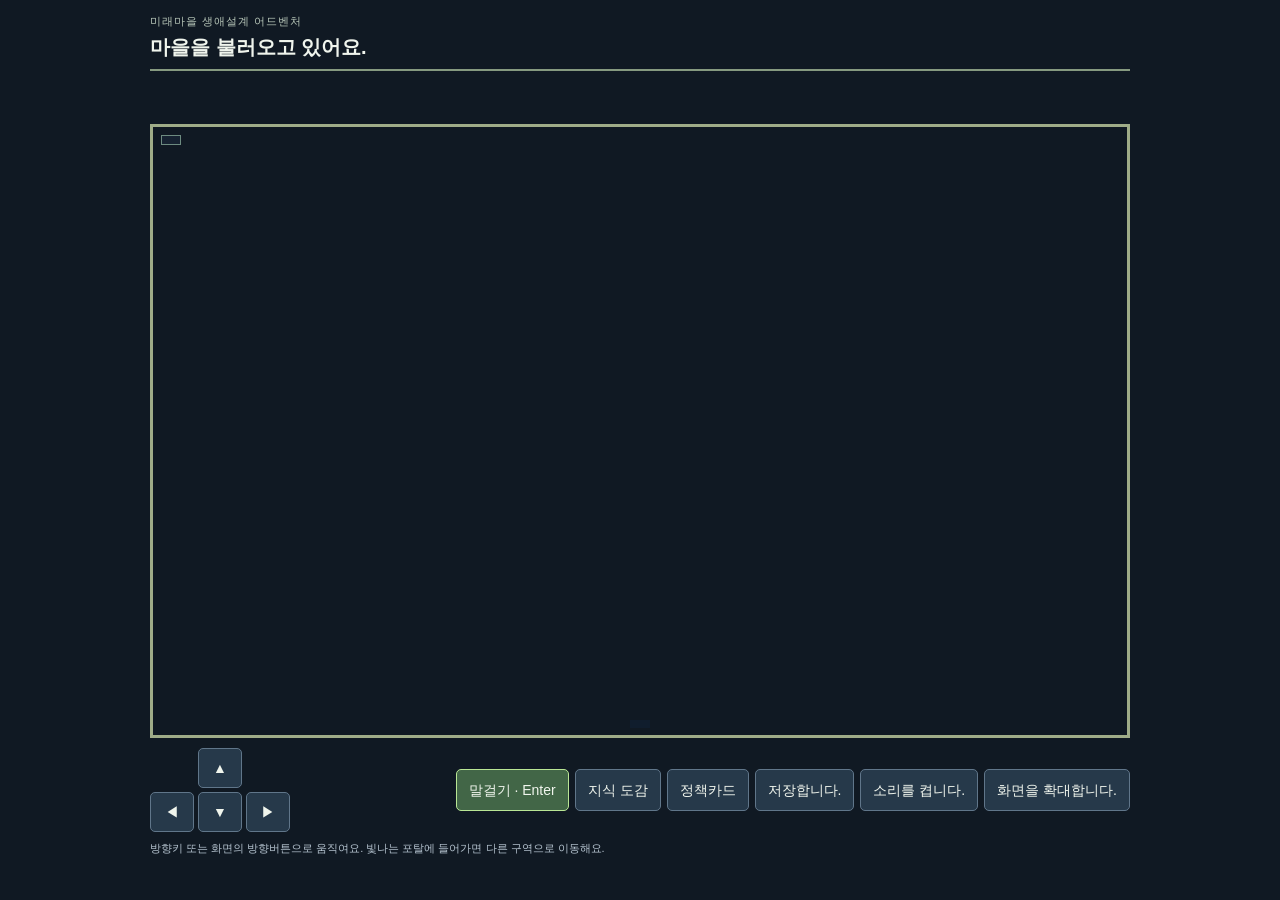
==== component/frontend/index.html @ e7f8c18e "Add files via upload" ====
<!doctype html>
<html lang="ko"><head><meta charset="utf-8"><meta name="viewport" content="width=device-width, initial-scale=1">
<title>미래마을 생애설계 어드벤처</title><link rel="stylesheet" href="style.css"></head>
<body><main id="game">
<header><div><span class="tag">미래마을 생애설계 어드벤처</span><h1 id="place">마을을 불러오고 있어요.</h1></div><div id="age"></div></header>
<div id="hud" aria-label="마을의 현재 지표"></div>
<div class="quest"><strong id="objective"></strong><span id="badges"></span></div>
<div id="stage" tabindex="0" aria-label="방향키로 이동합니다. NPC 바로 옆에서 Enter로 말을 겁니다.">
<canvas id="world" width="768" height="480" aria-label="24×15 타일 미래마을 지도"></canvas>
<div id="maplabel"></div><div id="hint" aria-live="polite"></div>
<div id="modal" class="hidden" role="dialog" aria-modal="true" aria-labelledby="dialogtitle"><section id="dialog"></section></div>
</div>
<div id="controls"><div class="pad" aria-label="이동 방향 버튼">
<button data-dir="up" class="up" aria-label="위로 이동합니다.">▲</button><button data-dir="left" class="left" aria-label="왼쪽으로 이동합니다.">◀</button><button data-dir="down" class="down" aria-label="아래로 이동합니다.">▼</button><button data-dir="right" class="right" aria-label="오른쪽으로 이동합니다.">▶</button>
</div><div class="actions"><button id="talk" class="primary">말걸기 · Enter</button><button id="book">지식 도감</button><button id="policy">정책카드</button><button id="save">저장합니다.</button><button id="sound">소리를 켭니다.</button><button id="full">화면을 확대합니다.</button></div></div>
<footer id="status" aria-live="polite">방향키 또는 화면의 방향버튼으로 움직여요. 빛나는 포탈에 들어가면 다른 구역으로 이동해요.</footer>
</main><script src="game.js"></script></body></html>
---- component/frontend/style.css ----
:root{color-scheme:dark;--bg:#101923;--panel:#1b2937;--line:#4a6072;--fg:#f0f5ed;--accent:#b9e695}
*{box-sizing:border-box}body{margin:0;background:var(--bg);color:var(--fg);font:14px/1.55 Pretendard,-apple-system,BlinkMacSystemFont,"Segoe UI",sans-serif}button{font:inherit;color:inherit;background:#26394a;border:1px solid #60768a;border-radius:5px;cursor:pointer;min-height:42px;padding:7px 12px;touch-action:manipulation}button:hover{background:#3a5266}button:focus-visible,input:focus-visible{outline:3px solid #ffe6a3;outline-offset:2px}button:disabled{opacity:.48;cursor:not-allowed}.primary{background:#426647;border-color:#b9e695}#game{max-width:1000px;margin:auto;padding:10px}header{display:flex;justify-content:space-between;align-items:center;border-bottom:2px solid #869a80;margin-bottom:8px}.tag{font-size:11px;color:#b9c8ba;letter-spacing:1px}h1{font-size:20px;margin:0 0 6px}#age{font-size:20px;color:#f8df94;font-weight:700}#hud{display:grid;grid-template-columns:repeat(7,1fr);gap:6px}.metric{border:1px solid var(--line);padding:7px;background:var(--panel)}.metric span{display:block;font-size:11px;color:#c3cfda}.metric b{font-size:19px;font-variant-numeric:tabular-nums}.track{height:5px;background:#42505a;margin-top:3px}.fill{height:100%;background:#abd28d}.fill.danger{background:#e7ac84}.quest{padding:7px 0;font-size:12px;min-height:45px}.quest strong{display:block;color:#ffdf8f}#badges{color:#b8d2c9}#stage{position:relative;border:3px solid #9fac88;isolation:isolate}canvas{display:block;width:100%;height:auto;image-rendering:pixelated;touch-action:none}#maplabel{position:absolute;top:8px;left:8px;background:#172333ed;border:1px solid #6d8b80;padding:4px 9px;font-size:11px;pointer-events:none}#hint{position:absolute;bottom:7px;left:50%;transform:translateX(-50%);background:#111d2fee;padding:4px 10px;max-width:95%;text-align:center;font-size:12px;pointer-events:none}#controls{display:flex;justify-content:space-between;gap:15px;padding-top:10px;align-items:center}.pad{display:grid;grid-template-columns:44px 44px 44px;grid-template-rows:40px 40px;gap:4px;flex-shrink:0}.pad button{padding:0;min-height:40px;touch-action:none}.up{grid-column:2}.left{grid-column:1;grid-row:2}.down{grid-column:2;grid-row:2}.right{grid-column:3;grid-row:2}.actions{display:flex;gap:6px;flex-wrap:wrap;justify-content:flex-end}footer{color:#b6c4d0;font-size:11px;margin:8px 0}.hidden{display:none!important}#modal{position:absolute;inset:0;background:#07101bdc;display:flex;align-items:flex-end;z-index:5;padding:12px}#dialog{width:100%;max-height:100%;overflow:auto;background:#172634;border:2px solid #d9d5ad;padding:14px;overscroll-behavior:contain}#dialog h2{font-size:18px;color:#ffdf8f;margin:0 0 8px}#dialog p{margin:6px 0 10px}#dialog .close{float:right;margin-left:10px;font-size:12px;min-height:32px;padding:3px 9px}.dialog-actions{display:flex;flex-direction:column;gap:7px;clear:both;margin-top:10px}.choice{text-align:left}.choice small{display:block;color:#c8d2df;font-size:11px;line-height:1.6}.feedback{border-left:3px solid #b9e695;padding:6px 10px;color:#d4edc6}.card{border:1px solid #607080;margin:8px 0;padding:9px}details{border-top:1px solid #425567;padding:8px 0}summary{cursor:pointer;color:#b9dcfa}.checkrow{display:flex;align-items:flex-start;gap:8px;margin:12px 0}.checkrow input{width:20px;height:20px;flex-shrink:0}.bigscore{font-size:clamp(20px,3vw,30px);color:#ffe7a1;font-weight:bold}.comparison{border:1px solid #698075;padding:10px;margin:12px 0}.bar{height:14px;background:#a9d496;margin:3px 0 7px}.bar.baseline{background:#8093a7}.ending-letter{border-top:1px solid #536471;margin-top:12px;padding-top:10px}.pyramid{display:grid;grid-template-columns:1fr 55px 1fr;gap:7px;align-items:center}.pyramid .men{background:#7fabc9;justify-self:end;height:18px}.pyramid .women{background:#bed5e6;height:18px}.pyramid .label{text-align:center;font-size:11px}#game:fullscreen{overflow:auto;background:var(--bg);max-width:none;padding:12px}#game:fullscreen #stage{max-width:1000px;margin:auto}#game:fullscreen #hud,#game:fullscreen #controls{max-width:1000px;margin:auto}@media(max-width:600px){#game{padding:3px}h1{font-size:15px}.tag{font-size:9px}#hud{grid-template-columns:repeat(4,1fr);gap:3px}.metric{padding:3px 5px}.metric b{font-size:16px}.metric span{font-size:10px}.actions button{padding:4px 8px;font-size:12px;min-height:36px}#controls{gap:6px}#modal{padding:4px}#dialog{padding:9px;font-size:12px}#dialog h2{font-size:15px}.quest{font-size:11px}#maplabel{font-size:9px}#hint{font-size:10px;white-space:nowrap}#dialog button{min-height:38px}}
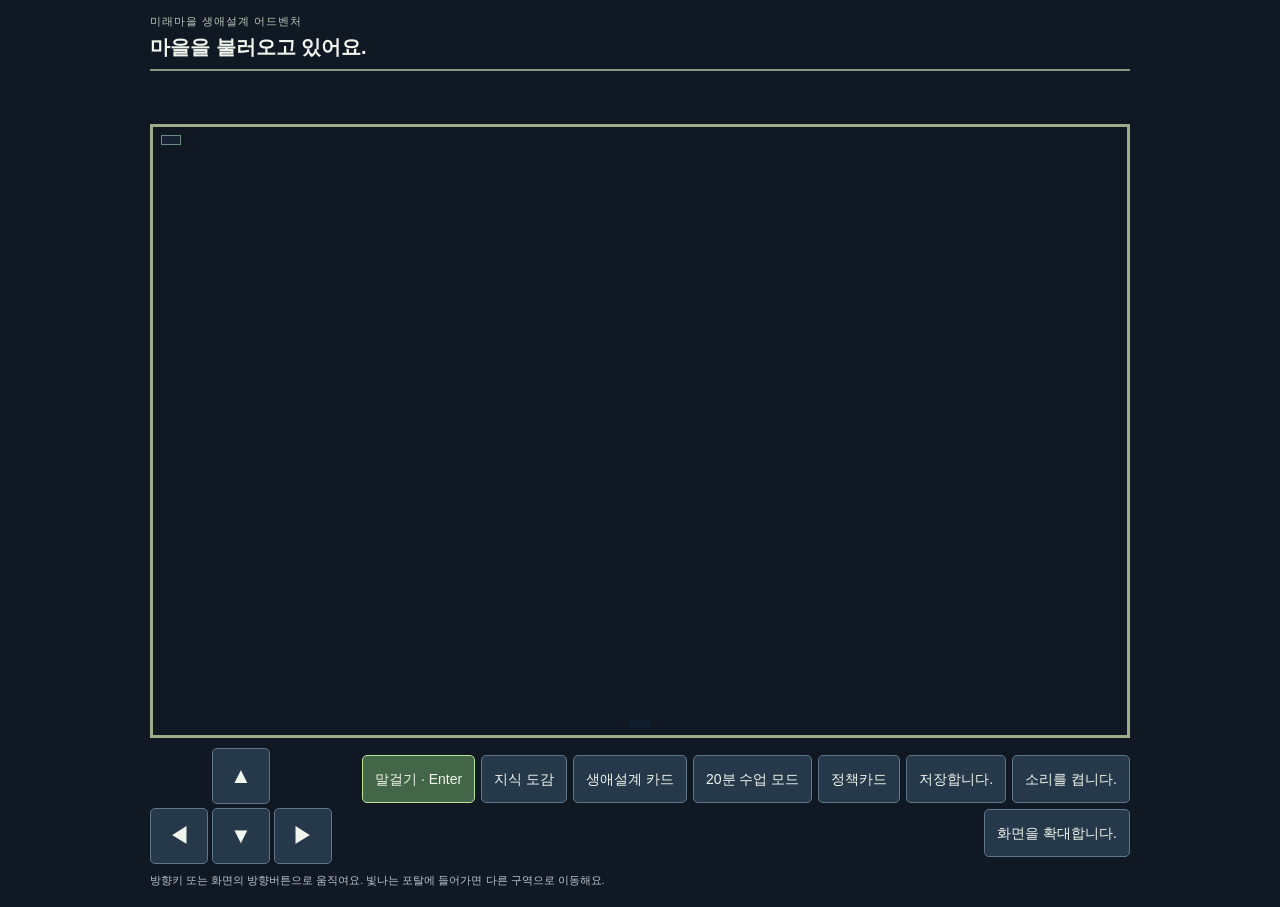
==== commit 3ee853ca: "Add files via upload" ====
--- a/component/frontend/index.html
+++ b/component/frontend/index.html
@@ -4,7 +4,7 @@
 <body><main id="game">
 <header><div><span class="tag">미래마을 생애설계 어드벤처</span><h1 id="place">마을을 불러오고 있어요.</h1></div><div id="age"></div></header>
 <div id="hud" aria-label="마을의 현재 지표"></div>
-<div class="quest"><strong id="objective"></strong><span id="badges"></span></div>
+<div class="quest"><strong id="objective"></strong><span id="badges"></span><span id="progress" aria-label="스토리 진행도"></span></div>
 <div id="stage" tabindex="0" aria-label="방향키로 이동합니다. NPC 바로 옆에서 Enter로 말을 겁니다.">
 <canvas id="world" width="768" height="480" aria-label="24×15 타일 미래마을 지도"></canvas>
 <div id="maplabel"></div><div id="hint" aria-live="polite"></div>
@@ -12,6 +12,6 @@
 </div>
 <div id="controls"><div class="pad" aria-label="이동 방향 버튼">
 <button data-dir="up" class="up" aria-label="위로 이동합니다.">▲</button><button data-dir="left" class="left" aria-label="왼쪽으로 이동합니다.">◀</button><button data-dir="down" class="down" aria-label="아래로 이동합니다.">▼</button><button data-dir="right" class="right" aria-label="오른쪽으로 이동합니다.">▶</button>
-</div><div class="actions"><button id="talk" class="primary">말걸기 · Enter</button><button id="book">지식 도감</button><button id="policy">정책카드</button><button id="save">저장합니다.</button><button id="sound">소리를 켭니다.</button><button id="full">화면을 확대합니다.</button></div></div>
+</div><div class="actions"><button id="talk" class="primary">말걸기 · Enter</button><button id="book">지식 도감</button><button id="life">생애설계 카드</button><button id="classroom">20분 수업 모드</button><button id="policy">정책카드</button><button id="save">저장합니다.</button><button id="sound">소리를 켭니다.</button><button id="full">화면을 확대합니다.</button></div></div>
 <footer id="status" aria-live="polite">방향키 또는 화면의 방향버튼으로 움직여요. 빛나는 포탈에 들어가면 다른 구역으로 이동해요.</footer>
 </main><script src="game.js"></script></body></html>
--- a/component/frontend/style.css
+++ b/component/frontend/style.css
@@ -1,2 +1,5 @@
 :root{color-scheme:dark;--bg:#101923;--panel:#1b2937;--line:#4a6072;--fg:#f0f5ed;--accent:#b9e695}
 *{box-sizing:border-box}body{margin:0;background:var(--bg);color:var(--fg);font:14px/1.55 Pretendard,-apple-system,BlinkMacSystemFont,"Segoe UI",sans-serif}button{font:inherit;color:inherit;background:#26394a;border:1px solid #60768a;border-radius:5px;cursor:pointer;min-height:42px;padding:7px 12px;touch-action:manipulation}button:hover{background:#3a5266}button:focus-visible,input:focus-visible{outline:3px solid #ffe6a3;outline-offset:2px}button:disabled{opacity:.48;cursor:not-allowed}.primary{background:#426647;border-color:#b9e695}#game{max-width:1000px;margin:auto;padding:10px}header{display:flex;justify-content:space-between;align-items:center;border-bottom:2px solid #869a80;margin-bottom:8px}.tag{font-size:11px;color:#b9c8ba;letter-spacing:1px}h1{font-size:20px;margin:0 0 6px}#age{font-size:20px;color:#f8df94;font-weight:700}#hud{display:grid;grid-template-columns:repeat(7,1fr);gap:6px}.metric{border:1px solid var(--line);padding:7px;background:var(--panel)}.metric span{display:block;font-size:11px;color:#c3cfda}.metric b{font-size:19px;font-variant-numeric:tabular-nums}.track{height:5px;background:#42505a;margin-top:3px}.fill{height:100%;background:#abd28d}.fill.danger{background:#e7ac84}.quest{padding:7px 0;font-size:12px;min-height:45px}.quest strong{display:block;color:#ffdf8f}#badges{color:#b8d2c9}#stage{position:relative;border:3px solid #9fac88;isolation:isolate}canvas{display:block;width:100%;height:auto;image-rendering:pixelated;touch-action:none}#maplabel{position:absolute;top:8px;left:8px;background:#172333ed;border:1px solid #6d8b80;padding:4px 9px;font-size:11px;pointer-events:none}#hint{position:absolute;bottom:7px;left:50%;transform:translateX(-50%);background:#111d2fee;padding:4px 10px;max-width:95%;text-align:center;font-size:12px;pointer-events:none}#controls{display:flex;justify-content:space-between;gap:15px;padding-top:10px;align-items:center}.pad{display:grid;grid-template-columns:44px 44px 44px;grid-template-rows:40px 40px;gap:4px;flex-shrink:0}.pad button{padding:0;min-height:40px;touch-action:none}.up{grid-column:2}.left{grid-column:1;grid-row:2}.down{grid-column:2;grid-row:2}.right{grid-column:3;grid-row:2}.actions{display:flex;gap:6px;flex-wrap:wrap;justify-content:flex-end}footer{color:#b6c4d0;font-size:11px;margin:8px 0}.hidden{display:none!important}#modal{position:absolute;inset:0;background:#07101bdc;display:flex;align-items:flex-end;z-index:5;padding:12px}#dialog{width:100%;max-height:100%;overflow:auto;background:#172634;border:2px solid #d9d5ad;padding:14px;overscroll-behavior:contain}#dialog h2{font-size:18px;color:#ffdf8f;margin:0 0 8px}#dialog p{margin:6px 0 10px}#dialog .close{float:right;margin-left:10px;font-size:12px;min-height:32px;padding:3px 9px}.dialog-actions{display:flex;flex-direction:column;gap:7px;clear:both;margin-top:10px}.choice{text-align:left}.choice small{display:block;color:#c8d2df;font-size:11px;line-height:1.6}.feedback{border-left:3px solid #b9e695;padding:6px 10px;color:#d4edc6}.card{border:1px solid #607080;margin:8px 0;padding:9px}details{border-top:1px solid #425567;padding:8px 0}summary{cursor:pointer;color:#b9dcfa}.checkrow{display:flex;align-items:flex-start;gap:8px;margin:12px 0}.checkrow input{width:20px;height:20px;flex-shrink:0}.bigscore{font-size:clamp(20px,3vw,30px);color:#ffe7a1;font-weight:bold}.comparison{border:1px solid #698075;padding:10px;margin:12px 0}.bar{height:14px;background:#a9d496;margin:3px 0 7px}.bar.baseline{background:#8093a7}.ending-letter{border-top:1px solid #536471;margin-top:12px;padding-top:10px}.pyramid{display:grid;grid-template-columns:1fr 55px 1fr;gap:7px;align-items:center}.pyramid .men{background:#7fabc9;justify-self:end;height:18px}.pyramid .women{background:#bed5e6;height:18px}.pyramid .label{text-align:center;font-size:11px}#game:fullscreen{overflow:auto;background:var(--bg);max-width:none;padding:12px}#game:fullscreen #stage{max-width:1000px;margin:auto}#game:fullscreen #hud,#game:fullscreen #controls{max-width:1000px;margin:auto}@media(max-width:600px){#game{padding:3px}h1{font-size:15px}.tag{font-size:9px}#hud{grid-template-columns:repeat(4,1fr);gap:3px}.metric{padding:3px 5px}.metric b{font-size:16px}.metric span{font-size:10px}.actions button{padding:4px 8px;font-size:12px;min-height:36px}#controls{gap:6px}#modal{padding:4px}#dialog{padding:9px;font-size:12px}#dialog h2{font-size:15px}.quest{font-size:11px}#maplabel{font-size:9px}#hint{font-size:10px;white-space:nowrap}#dialog button{min-height:38px}}
+
+/* 태블릿 터치 및 안전 영역: 기존 24×15 픽셀 타일맵 유지 */
+html,body{overscroll-behavior:none}#game{padding-left:max(10px,env(safe-area-inset-left));padding-right:max(10px,env(safe-area-inset-right));padding-bottom:max(10px,env(safe-area-inset-bottom))}#controls,.pad{touch-action:none}.pad{grid-template-columns:repeat(3,58px);grid-template-rows:repeat(2,56px)}.pad button{min-height:56px;font-size:22px;user-select:none;-webkit-user-select:none}.actions button{min-height:48px}#talk{min-width:108px}#progress{display:inline-block;padding:2px 7px;color:#ffdf8f;font-weight:bold}#hint{white-space:normal}#dialog{font-size:15px;line-height:1.5}#dialog .choice{font-size:15px;min-height:48px}@media(min-width:700px) and (max-height:800px){#hud{grid-template-columns:repeat(7,minmax(0,1fr))}.metric{padding:3px}.metric b{font-size:15px}#controls{padding-top:5px}.pad{grid-template-columns:repeat(3,48px);grid-template-rows:repeat(2,48px)}.pad button{min-height:48px}#dialog{max-height:95%}}@media(max-width:699px){#hud{grid-template-columns:repeat(4,minmax(0,1fr))}#controls{align-items:flex-start}.actions{justify-content:flex-start}.actions button{min-height:46px;font-size:12px}#maplabel{display:none}#dialog{font-size:14px}#dialog .choice{font-size:14px}}
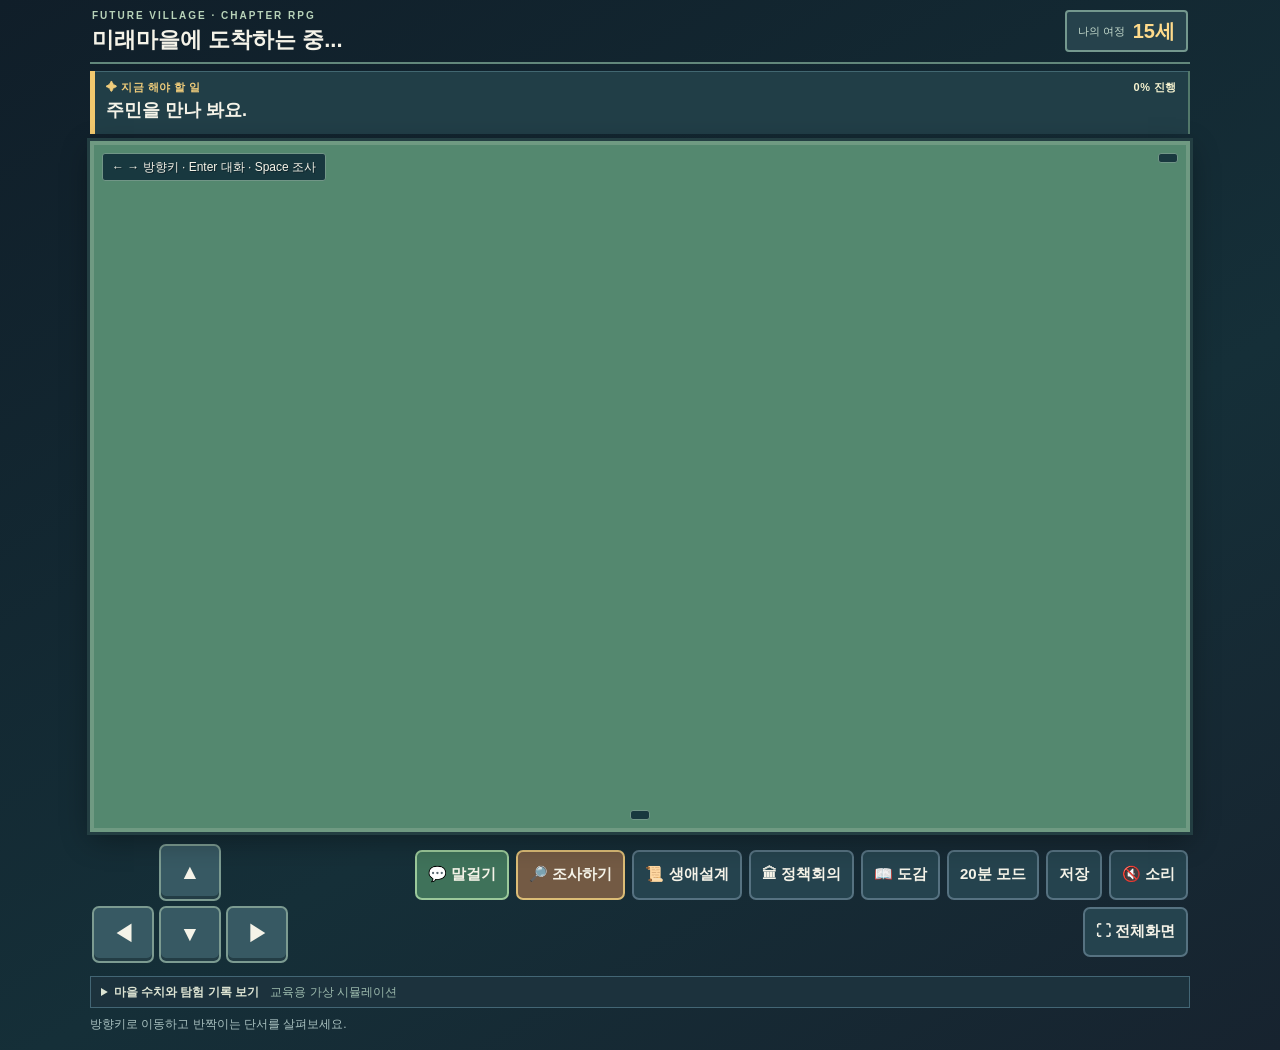
==== commit fb9c9373: "Add files via upload" ====
--- a/component/frontend/index.html
+++ b/component/frontend/index.html
@@ -1,17 +1,17 @@
 <!doctype html>
-<html lang="ko"><head><meta charset="utf-8"><meta name="viewport" content="width=device-width, initial-scale=1">
-<title>미래마을 생애설계 어드벤처</title><link rel="stylesheet" href="style.css"></head>
+<html lang="ko"><head><meta charset="utf-8"><meta name="viewport" content="width=device-width, initial-scale=1, viewport-fit=cover">
+<title>미래마을 2.0 | 시간을 걷는 생애설계 RPG</title><link rel="stylesheet" href="style.css"></head>
 <body><main id="game">
-<header><div><span class="tag">미래마을 생애설계 어드벤처</span><h1 id="place">마을을 불러오고 있어요.</h1></div><div id="age"></div></header>
-<div id="hud" aria-label="마을의 현재 지표"></div>
-<div class="quest"><strong id="objective"></strong><span id="badges"></span><span id="progress" aria-label="스토리 진행도"></span></div>
-<div id="stage" tabindex="0" aria-label="방향키로 이동합니다. NPC 바로 옆에서 Enter로 말을 겁니다.">
-<canvas id="world" width="768" height="480" aria-label="24×15 타일 미래마을 지도"></canvas>
-<div id="maplabel"></div><div id="hint" aria-live="polite"></div>
+<header class="game-header"><div><span class="tag">FUTURE VILLAGE · CHAPTER RPG</span><h1 id="place">미래마을에 도착하는 중...</h1></div><div class="age-token"><span id="period">나의 여정</span><b id="age">15세</b></div></header>
+<div class="quest"><div class="quest-caption">✦ 지금 해야 할 일 <span id="progress">0% 진행</span></div><strong id="objective">주민을 만나 봐요.</strong><div class="quest-sub"><span id="badges"></span><span id="world-phase"></span></div></div>
+<div id="stage" tabindex="0" aria-label="탑다운 픽셀 RPG 지도. 방향키나 WASD로 이동하고 Enter로 대화, 스페이스로 현장을 조사합니다.">
+<canvas id="world" width="768" height="480" aria-label="직접 탐험하는 24×15 타일 픽셀 미래마을 지도"></canvas>
+<div id="maplabel">← → 방향키 · Enter 대화 · Space 조사</div><div id="route" aria-live="off"></div><div id="hint" aria-live="polite"></div>
+<div id="timeline" class="hidden" aria-live="polite"><div class="timeline-card"><span>THE YEARS PASS</span><b id="timeline-title"></b><p id="timeline-desc"></p><button id="skiptravel">건너뛰기</button></div></div>
 <div id="modal" class="hidden" role="dialog" aria-modal="true" aria-labelledby="dialogtitle"><section id="dialog"></section></div>
 </div>
-<div id="controls"><div class="pad" aria-label="이동 방향 버튼">
-<button data-dir="up" class="up" aria-label="위로 이동합니다.">▲</button><button data-dir="left" class="left" aria-label="왼쪽으로 이동합니다.">◀</button><button data-dir="down" class="down" aria-label="아래로 이동합니다.">▼</button><button data-dir="right" class="right" aria-label="오른쪽으로 이동합니다.">▶</button>
-</div><div class="actions"><button id="talk" class="primary">말걸기 · Enter</button><button id="book">지식 도감</button><button id="life">생애설계 카드</button><button id="classroom">20분 수업 모드</button><button id="policy">정책카드</button><button id="save">저장합니다.</button><button id="sound">소리를 켭니다.</button><button id="full">화면을 확대합니다.</button></div></div>
-<footer id="status" aria-live="polite">방향키 또는 화면의 방향버튼으로 움직여요. 빛나는 포탈에 들어가면 다른 구역으로 이동해요.</footer>
+<div id="controls"><div class="pad" aria-label="이동 방향 버튼"><button data-dir="up" class="up" aria-label="위">▲</button><button data-dir="left" class="left" aria-label="왼쪽">◀</button><button data-dir="down" class="down" aria-label="아래">▼</button><button data-dir="right" class="right" aria-label="오른쪽">▶</button></div>
+<div class="actions"><button id="talk" class="primary action-main">💬 말걸기</button><button id="inspect" class="investigate action-main">🔎 조사하기</button><button id="life">📜 생애설계</button><button id="policy">🏛 정책회의</button><button id="book">📖 도감</button><button id="classroom">20분 모드</button><button id="save">저장</button><button id="sound">🔇 소리</button><button id="full">⛶ 전체화면</button></div></div>
+<details class="stats-panel"><summary>마을 수치와 탐험 기록 보기 <span class="simulation">교육용 가상 시뮬레이션</span></summary><div id="hud" aria-label="마을의 현재 지표"></div></details>
+<footer id="status" aria-live="polite">방향키로 이동하고 반짝이는 단서를 살펴보세요.</footer>
 </main><script src="game.js"></script></body></html>
--- a/component/frontend/style.css
+++ b/component/frontend/style.css
@@ -1,5 +1,15 @@
-:root{color-scheme:dark;--bg:#101923;--panel:#1b2937;--line:#4a6072;--fg:#f0f5ed;--accent:#b9e695}
-*{box-sizing:border-box}body{margin:0;background:var(--bg);color:var(--fg);font:14px/1.55 Pretendard,-apple-system,BlinkMacSystemFont,"Segoe UI",sans-serif}button{font:inherit;color:inherit;background:#26394a;border:1px solid #60768a;border-radius:5px;cursor:pointer;min-height:42px;padding:7px 12px;touch-action:manipulation}button:hover{background:#3a5266}button:focus-visible,input:focus-visible{outline:3px solid #ffe6a3;outline-offset:2px}button:disabled{opacity:.48;cursor:not-allowed}.primary{background:#426647;border-color:#b9e695}#game{max-width:1000px;margin:auto;padding:10px}header{display:flex;justify-content:space-between;align-items:center;border-bottom:2px solid #869a80;margin-bottom:8px}.tag{font-size:11px;color:#b9c8ba;letter-spacing:1px}h1{font-size:20px;margin:0 0 6px}#age{font-size:20px;color:#f8df94;font-weight:700}#hud{display:grid;grid-template-columns:repeat(7,1fr);gap:6px}.metric{border:1px solid var(--line);padding:7px;background:var(--panel)}.metric span{display:block;font-size:11px;color:#c3cfda}.metric b{font-size:19px;font-variant-numeric:tabular-nums}.track{height:5px;background:#42505a;margin-top:3px}.fill{height:100%;background:#abd28d}.fill.danger{background:#e7ac84}.quest{padding:7px 0;font-size:12px;min-height:45px}.quest strong{display:block;color:#ffdf8f}#badges{color:#b8d2c9}#stage{position:relative;border:3px solid #9fac88;isolation:isolate}canvas{display:block;width:100%;height:auto;image-rendering:pixelated;touch-action:none}#maplabel{position:absolute;top:8px;left:8px;background:#172333ed;border:1px solid #6d8b80;padding:4px 9px;font-size:11px;pointer-events:none}#hint{position:absolute;bottom:7px;left:50%;transform:translateX(-50%);background:#111d2fee;padding:4px 10px;max-width:95%;text-align:center;font-size:12px;pointer-events:none}#controls{display:flex;justify-content:space-between;gap:15px;padding-top:10px;align-items:center}.pad{display:grid;grid-template-columns:44px 44px 44px;grid-template-rows:40px 40px;gap:4px;flex-shrink:0}.pad button{padding:0;min-height:40px;touch-action:none}.up{grid-column:2}.left{grid-column:1;grid-row:2}.down{grid-column:2;grid-row:2}.right{grid-column:3;grid-row:2}.actions{display:flex;gap:6px;flex-wrap:wrap;justify-content:flex-end}footer{color:#b6c4d0;font-size:11px;margin:8px 0}.hidden{display:none!important}#modal{position:absolute;inset:0;background:#07101bdc;display:flex;align-items:flex-end;z-index:5;padding:12px}#dialog{width:100%;max-height:100%;overflow:auto;background:#172634;border:2px solid #d9d5ad;padding:14px;overscroll-behavior:contain}#dialog h2{font-size:18px;color:#ffdf8f;margin:0 0 8px}#dialog p{margin:6px 0 10px}#dialog .close{float:right;margin-left:10px;font-size:12px;min-height:32px;padding:3px 9px}.dialog-actions{display:flex;flex-direction:column;gap:7px;clear:both;margin-top:10px}.choice{text-align:left}.choice small{display:block;color:#c8d2df;font-size:11px;line-height:1.6}.feedback{border-left:3px solid #b9e695;padding:6px 10px;color:#d4edc6}.card{border:1px solid #607080;margin:8px 0;padding:9px}details{border-top:1px solid #425567;padding:8px 0}summary{cursor:pointer;color:#b9dcfa}.checkrow{display:flex;align-items:flex-start;gap:8px;margin:12px 0}.checkrow input{width:20px;height:20px;flex-shrink:0}.bigscore{font-size:clamp(20px,3vw,30px);color:#ffe7a1;font-weight:bold}.comparison{border:1px solid #698075;padding:10px;margin:12px 0}.bar{height:14px;background:#a9d496;margin:3px 0 7px}.bar.baseline{background:#8093a7}.ending-letter{border-top:1px solid #536471;margin-top:12px;padding-top:10px}.pyramid{display:grid;grid-template-columns:1fr 55px 1fr;gap:7px;align-items:center}.pyramid .men{background:#7fabc9;justify-self:end;height:18px}.pyramid .women{background:#bed5e6;height:18px}.pyramid .label{text-align:center;font-size:11px}#game:fullscreen{overflow:auto;background:var(--bg);max-width:none;padding:12px}#game:fullscreen #stage{max-width:1000px;margin:auto}#game:fullscreen #hud,#game:fullscreen #controls{max-width:1000px;margin:auto}@media(max-width:600px){#game{padding:3px}h1{font-size:15px}.tag{font-size:9px}#hud{grid-template-columns:repeat(4,1fr);gap:3px}.metric{padding:3px 5px}.metric b{font-size:16px}.metric span{font-size:10px}.actions button{padding:4px 8px;font-size:12px;min-height:36px}#controls{gap:6px}#modal{padding:4px}#dialog{padding:9px;font-size:12px}#dialog h2{font-size:15px}.quest{font-size:11px}#maplabel{font-size:9px}#hint{font-size:10px;white-space:nowrap}#dialog button{min-height:38px}}
-
-/* 태블릿 터치 및 안전 영역: 기존 24×15 픽셀 타일맵 유지 */
-html,body{overscroll-behavior:none}#game{padding-left:max(10px,env(safe-area-inset-left));padding-right:max(10px,env(safe-area-inset-right));padding-bottom:max(10px,env(safe-area-inset-bottom))}#controls,.pad{touch-action:none}.pad{grid-template-columns:repeat(3,58px);grid-template-rows:repeat(2,56px)}.pad button{min-height:56px;font-size:22px;user-select:none;-webkit-user-select:none}.actions button{min-height:48px}#talk{min-width:108px}#progress{display:inline-block;padding:2px 7px;color:#ffdf8f;font-weight:bold}#hint{white-space:normal}#dialog{font-size:15px;line-height:1.5}#dialog .choice{font-size:15px;min-height:48px}@media(min-width:700px) and (max-height:800px){#hud{grid-template-columns:repeat(7,minmax(0,1fr))}.metric{padding:3px}.metric b{font-size:15px}#controls{padding-top:5px}.pad{grid-template-columns:repeat(3,48px);grid-template-rows:repeat(2,48px)}.pad button{min-height:48px}#dialog{max-height:95%}}@media(max-width:699px){#hud{grid-template-columns:repeat(4,minmax(0,1fr))}#controls{align-items:flex-start}.actions{justify-content:flex-start}.actions button{min-height:46px;font-size:12px}#maplabel{display:none}#dialog{font-size:14px}#dialog .choice{font-size:14px}}
+/* 미래마을 2.0: 기존 24×15 타일과 Streamlit 컴포넌트 호환 */
+:root{color-scheme:dark;--bg:#0f1f29;--panel:#1b3540;--line:#476673;--fg:#f5f3e8;--accent:#f5d487;--mint:#bce8c4}
+*{box-sizing:border-box}html,body{margin:0;overscroll-behavior:none}body{background:linear-gradient(150deg,#101e29,#152f38 60%,#17232f);font:15px/1.5 -apple-system,BlinkMacSystemFont,"Apple SD Gothic Neo","Malgun Gothic",sans-serif;color:var(--fg)}button{font:inherit;cursor:pointer;touch-action:manipulation;color:var(--fg);border:2px solid #567281;border-radius:7px;background:#25434e;padding:8px 11px;min-height:46px;font-weight:700}button:hover{background:#355563}button:disabled{opacity:.42;cursor:not-allowed}button:focus-visible,summary:focus-visible{outline:3px solid #ffeab0;outline-offset:2px}
+#game{max-width:1120px;margin:auto;padding:max(8px,env(safe-area-inset-top)) max(10px,env(safe-area-inset-right)) max(10px,env(safe-area-inset-bottom)) max(10px,env(safe-area-inset-left))}.game-header{display:flex;align-items:center;justify-content:space-between;gap:10px;border-bottom:2px solid #62877b;padding:0 2px 7px}.tag{display:block;font-size:10px;letter-spacing:2px;color:#b8d3b9;font-weight:800}h1{font-size:clamp(16px,2.3vw,22px);line-height:1.3;margin:3px 0 0}.age-token{display:flex;align-items:center;gap:8px;background:#26424c;border:2px solid #74988e;padding:4px 11px;border-radius:4px;white-space:nowrap}.age-token span{font-size:11px;color:#c6dcce}.age-token b{color:#ffdb8b;font-size:20px}
+.quest{padding:8px 11px;margin:7px 0;background:#213e47;border-left:5px solid #f1c86e;border-right:2px solid #53796b;box-shadow:inset 0 1px #426771}.quest-caption{color:#efcc7b;font-size:11px;letter-spacing:.5px;font-weight:800}.quest-caption #progress{float:right;color:#f5f2cf}.quest strong{display:block;font-size:clamp(14px,2vw,18px);margin:2px 0}.quest-sub{display:flex;justify-content:space-between;color:#c0d6ca;font-size:11px;gap:9px}
+#stage{position:relative;isolation:isolate;border:4px solid #6f9a82;box-shadow:0 0 0 3px #233e42,0 8px 28px #0005;outline:none}canvas{display:block;width:100%;height:auto;image-rendering:pixelated;touch-action:none;background:#54886f}#maplabel,#route,#hint{position:absolute;background:#102b38dc;border:1px solid #719687;border-radius:3px;padding:4px 9px;text-shadow:1px 1px #10242b;font-size:12px;pointer-events:none}#maplabel{top:8px;left:8px}#route{top:8px;right:8px;color:#ffebbd;max-width:60%;text-align:right}#hint{bottom:8px;left:50%;transform:translateX(-50%);max-width:95%;text-align:center;white-space:normal}
+#controls{display:flex;gap:15px;justify-content:space-between;align-items:center;padding:12px 2px 4px;touch-action:pan-y}.pad{display:grid;grid-template-columns:repeat(3,62px);grid-template-rows:repeat(2,57px);gap:5px;flex-shrink:0;touch-action:none}.pad button{font-size:21px;min-height:57px;padding:0;touch-action:none;user-select:none;-webkit-user-select:none;background:#375963;border-color:#7c9b91;box-shadow:inset 0 -3px #233d45}.pad button:active{background:#54846c}.up{grid-column:2}.left{grid-column:1;grid-row:2}.down{grid-column:2;grid-row:2}.right{grid-column:3;grid-row:2}.actions{display:flex;justify-content:flex-end;gap:7px;flex-wrap:wrap;flex:1}.actions button{min-height:50px}.actions .action-main{background:#3f725a;border-color:#9bc99a}.actions #inspect{background:#735a44;border-color:#dbbc76}
+.stats-panel{margin-top:9px;border:1px solid #436675;background:#1c323d;padding:6px 10px}.stats-panel summary{cursor:pointer;color:#dce3d2;font-size:12px;font-weight:700}.simulation{color:#9bb9ac;font-weight:400;margin-left:8px}#hud{margin-top:8px;display:grid;grid-template-columns:repeat(7,minmax(0,1fr));gap:6px}.metric{border:1px solid #4c6b75;padding:6px;background:#203c48}.metric span{display:block;font-size:10px;color:#c3ced3}.metric b{font-size:18px;font-variant-numeric:tabular-nums}.track{height:4px;background:#364a55;margin-top:4px}.fill{height:100%;background:#91cd9c}.fill.danger{background:#d8ad80}footer{color:#a8c0bf;font-size:12px;margin:7px 0}
+.hidden{display:none!important}#modal{position:absolute;inset:0;background:#091a24cf;z-index:5;display:flex;align-items:flex-end;justify-content:center;padding:12px}#dialog{width:100%;max-height:94%;overflow:auto;overscroll-behavior:contain;background:#203944;border:4px solid #f1e4aa;box-shadow:inset 0 0 0 3px #4d6a62,0 6px 0 #0d232d;padding:15px;font-size:15px;line-height:1.45}#dialog h2{color:#ffe4a3;font-size:19px;margin:0 0 12px}#dialog p{margin:7px 0}#dialog .close{float:right;min-height:35px;font-size:12px;padding:4px 10px}.dialog-actions{display:grid;grid-template-columns:1fr;gap:7px;margin-top:12px;clear:both}.choice{text-align:left}.choice small{display:block;color:#c5d8d9;font-size:11px;margin-top:4px}.feedback{border-left:4px solid #bddda8;padding:6px 10px;color:#e8ffdb;background:#304c49}.card{border:1px solid #769790;padding:12px;margin:9px 0}.dialog-kicker{font-size:12px;color:#b6d2c5;letter-spacing:1px;text-transform:uppercase}.event-box{background:#2b4c52;border-left:4px solid #eac782;padding:9px}.ending-letter{border-top:1px solid #627c7d;margin-top:13px;padding-top:11px}.bigscore{font-size:clamp(18px,2.8vw,28px);font-weight:800;color:#ffdc91}.comparison{border:1px solid #688d83;padding:8px;margin:12px 0}.bar{height:12px;background:#a9d496;margin:2px 0 8px}.bar.baseline{background:#8093a7}details:not(.stats-panel){border-top:1px solid #537279;margin:8px 0;padding-top:8px}summary{cursor:pointer}.checkrow{display:flex;gap:8px;align-items:center;margin:9px 0}.checkrow input{width:22px;height:22px}.pyramid{display:grid;grid-template-columns:1fr 65px 1fr;gap:6px;align-items:center}.pyramid .men{background:#7fabc9;justify-self:end;height:18px}.pyramid .women{background:#bed5e6;height:18px}.pyramid .label{text-align:center;font-size:11px}
+#timeline{position:absolute;inset:0;z-index:8;background:radial-gradient(circle,#243a40eb,#081924f5);display:flex;align-items:center;justify-content:center;text-align:center;color:#fff1ca;animation:time-appear .3s ease-out}.timeline-card{max-width:90%;padding:18px}.timeline-card span{display:block;font-size:12px;letter-spacing:3px;color:#b6d7c2}.timeline-card b{display:block;font-size:clamp(24px,5vw,42px);margin:12px}.timeline-card p{font-size:clamp(13px,2vw,19px);color:#e3e4d3}.timeline-card button{margin-top:8px}.fade-in{animation:time-appear .45s ease-out}@keyframes time-appear{from{opacity:0}to{opacity:1}}
+#game:fullscreen{overflow:auto;background:#0f1f29;max-width:none}#game:fullscreen #stage{max-width:1100px;margin:auto}#game:fullscreen #controls{max-width:1100px;margin:auto}
+@media (max-width:780px){#game{padding:5px}.pad{grid-template-columns:repeat(3,53px);grid-template-rows:repeat(2,53px)}.pad button{min-height:53px}.actions button{min-height:47px;font-size:13px;padding:5px 8px}.quest-sub{font-size:10px}#maplabel{display:none}#route{font-size:11px}#hint{font-size:10px}#hud{grid-template-columns:repeat(4,minmax(0,1fr))}.metric b{font-size:16px}#dialog{font-size:14px;padding:10px}#dialog button{min-height:46px}}
+@media (max-width:530px){#controls{align-items:flex-start;gap:7px}.pad{grid-template-columns:repeat(3,46px);grid-template-rows:repeat(2,46px);gap:3px}.pad button{min-height:46px}.actions{justify-content:flex-start}.actions .action-main{min-width:38%}.actions button{min-height:44px;font-size:12px}.tag{font-size:9px}#hint{display:none}#route{max-width:85%;font-size:9px}#dialog h2{font-size:16px}.age-token{padding:4px 6px}.age-token span{display:none}}
+@media (orientation:portrait) and (min-width:540px){#controls{align-items:flex-start}.actions{justify-content:flex-start}}
+@media (prefers-reduced-motion:reduce){#timeline,.fade-in{animation:none}}
